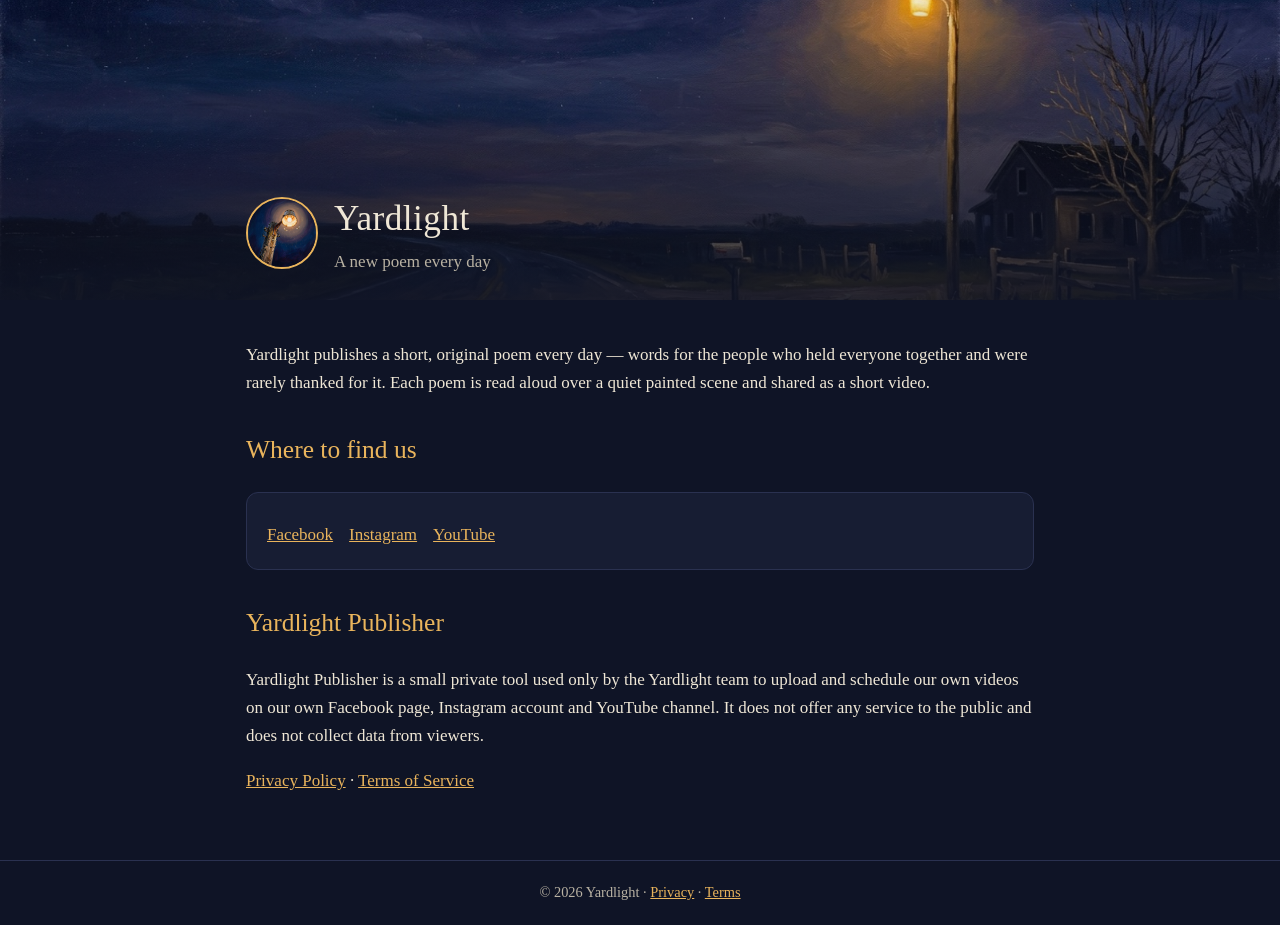
==== index.html @ 6e924f48 "Yardlight : page d'accueil, règles de confidentialité et conditions d'utilisation Co-Authored-By: Cl" ====
<!doctype html>
<html lang="en">
<head>
<meta charset="utf-8">
<meta name="viewport" content="width=device-width,initial-scale=1">
<title>Yardlight — A new poem every day</title>
<meta name="description" content="Yardlight publishes a short original poem every day, read aloud over a painted scene.">
<link rel="icon" href="logo_120.png">
<link rel="stylesheet" href="style.css">
</head>
<body>
<header><div class="brand"><img src="logo.png" alt="Yardlight logo"><div><h1>Yardlight</h1><p>A new poem every day</p></div></div></header>
<main>
<p>Yardlight publishes a short, original poem every day — words for the people who held everyone together and were rarely thanked for it. Each poem is read aloud over a quiet painted scene and shared as a short video.</p>

<h2>Where to find us</h2>
<div class="card">
<nav>
<a href="https://www.facebook.com/1369205602935325">Facebook</a>
<a href="https://www.instagram.com/yardlight_/">Instagram</a>
<a href="https://www.youtube.com/@yardlightpoems">YouTube</a>
</nav>
</div>

<h2>Yardlight Publisher</h2>
<p>Yardlight Publisher is a small private tool used only by the Yardlight team to upload and schedule our own videos on our own Facebook page, Instagram account and YouTube channel. It does not offer any service to the public and does not collect data from viewers.</p>
<p><a href="privacy.html">Privacy Policy</a> · <a href="terms.html">Terms of Service</a></p>
</main>
<footer>© 2026 Yardlight · <a href="privacy.html">Privacy</a> · <a href="terms.html">Terms</a></footer>
</body>
</html>
---- style.css ----
:root{--bg:#0f1426;--card:#171d33;--text:#efe7d6;--muted:#b9b2a3;--gold:#e9b45c;--line:#2a3150}
*{box-sizing:border-box}
body{margin:0;background:var(--bg);color:var(--text);font:17px/1.65 Georgia,"Times New Roman",serif}
a{color:var(--gold)}
header{position:relative;min-height:300px;background:url(banner.jpg) center/cover no-repeat;display:flex;align-items:flex-end}
header::after{content:"";position:absolute;inset:0;background:linear-gradient(180deg,rgba(15,20,38,.05) 0%,rgba(15,20,38,.9) 100%)}
.brand{position:relative;z-index:1;display:flex;gap:16px;align-items:center;padding:24px 16px;max-width:820px;margin:0 auto;width:100%}
.brand img{width:72px;height:72px;border-radius:50%;border:2px solid var(--gold)}
.brand h1{margin:0;font-weight:normal;font-size:2.2rem;letter-spacing:.5px}
.brand p{margin:0;color:var(--muted)}
main{max-width:820px;margin:0 auto;padding:24px 16px 48px}
h2{font-weight:normal;color:var(--gold);margin-top:2rem}
.card{background:var(--card);border:1px solid var(--line);border-radius:12px;padding:20px;margin:16px 0}
nav{display:flex;flex-wrap:wrap;gap:16px;margin:8px 0 0}
footer{border-top:1px solid var(--line);color:var(--muted);font-size:.9rem;text-align:center;padding:20px 16px}
small{color:var(--muted)}
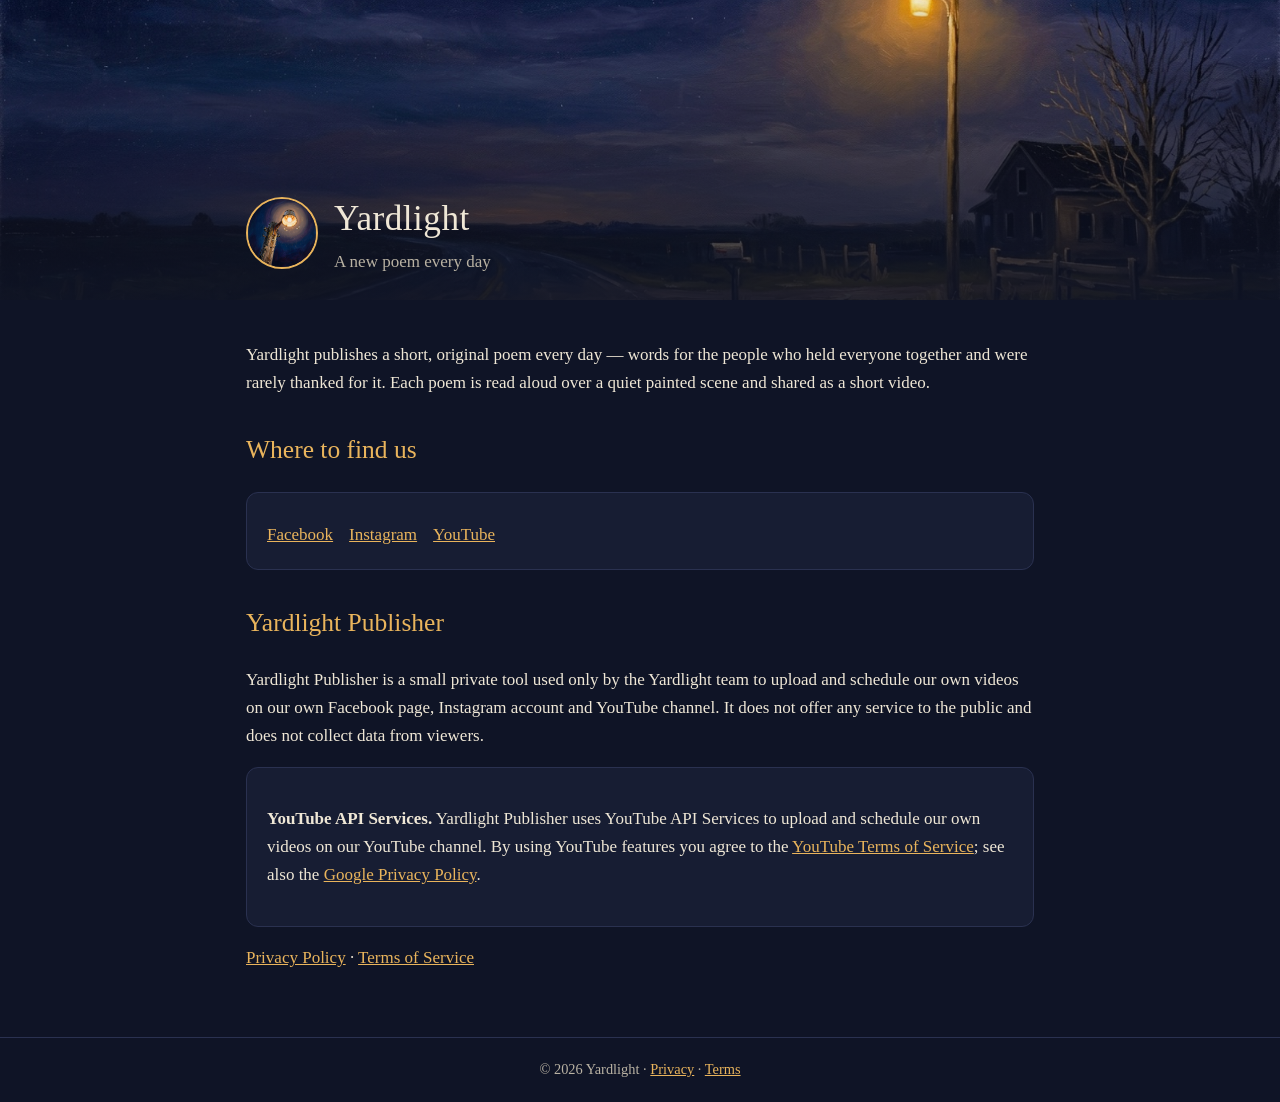
==== commit aa6a09de: "Accueil : mention des services API YouTube (audit Google) Co-Authored-By: Claude Opus 5.5 (1M contex" ====
--- a/index.html
+++ b/index.html
@@ -24,6 +24,9 @@
 
 <h2>Yardlight Publisher</h2>
 <p>Yardlight Publisher is a small private tool used only by the Yardlight team to upload and schedule our own videos on our own Facebook page, Instagram account and YouTube channel. It does not offer any service to the public and does not collect data from viewers.</p>
+<div class="card">
+<p><strong>YouTube API Services.</strong> Yardlight Publisher uses YouTube API Services to upload and schedule our own videos on our YouTube channel. By using YouTube features you agree to the <a href="https://www.youtube.com/t/terms">YouTube Terms of Service</a>; see also the <a href="https://policies.google.com/privacy">Google Privacy Policy</a>.</p>
+</div>
 <p><a href="privacy.html">Privacy Policy</a> · <a href="terms.html">Terms of Service</a></p>
 </main>
 <footer>© 2026 Yardlight · <a href="privacy.html">Privacy</a> · <a href="terms.html">Terms</a></footer>
